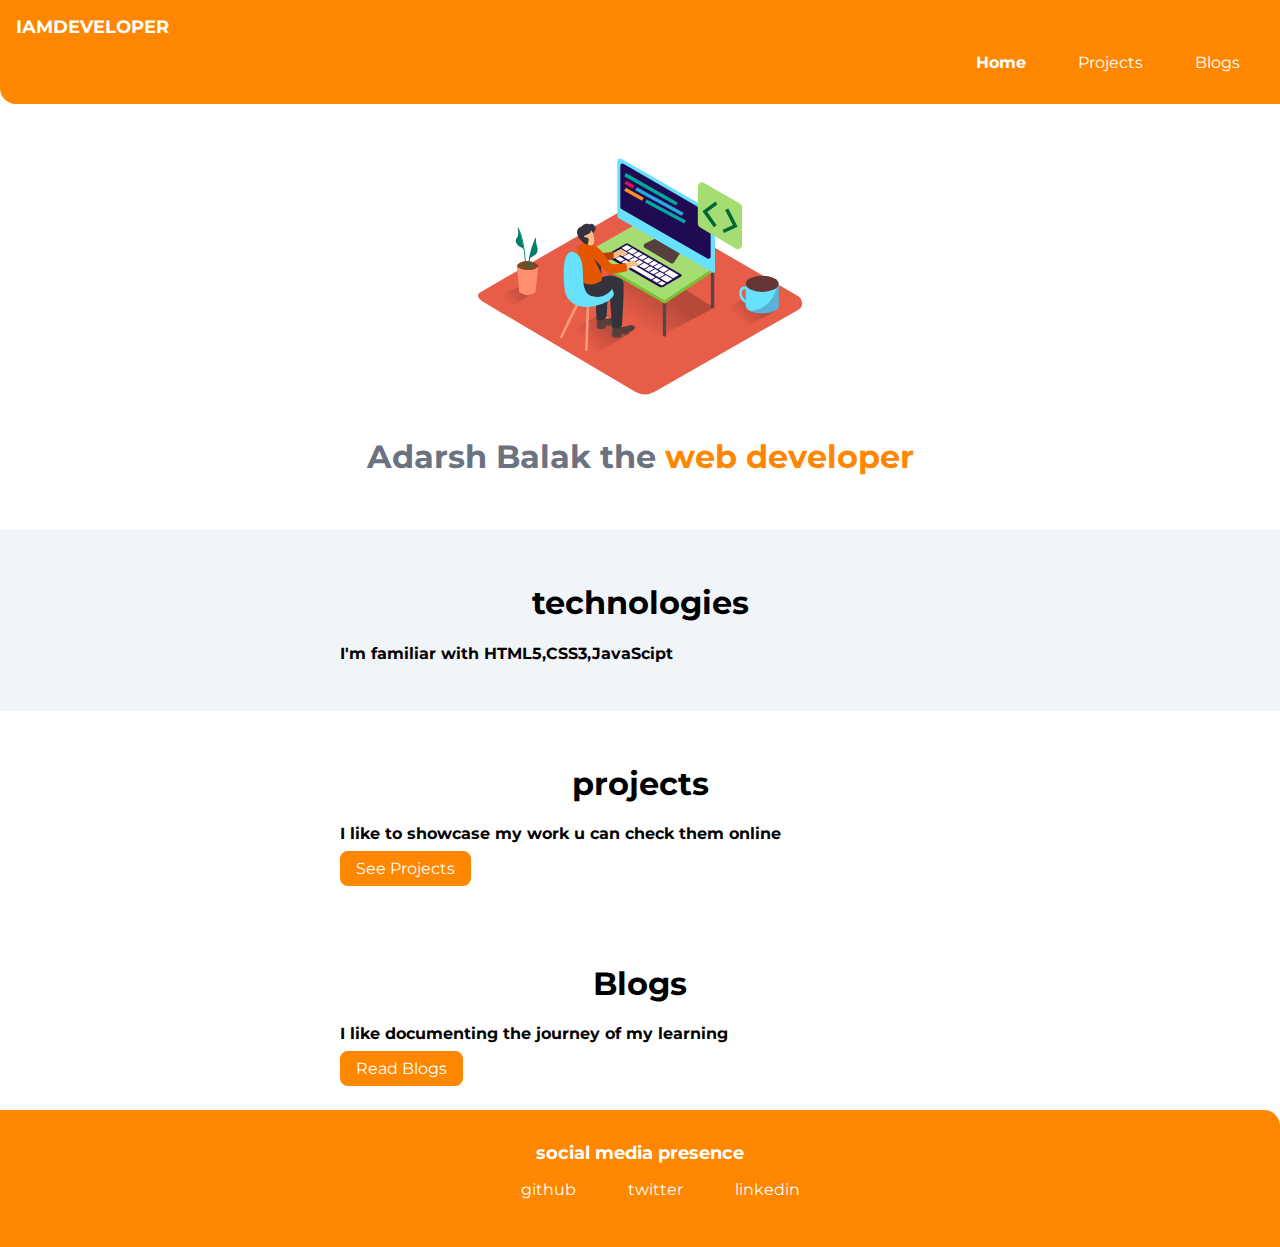
==== index.html @ 3275b61f "added all files" ====
<!DOCTYPE html>
<html lang="en">

<head>
    <meta charset="UTF-8">
    <meta http-equiv="X-UA-Compatible" content="IE=edge">
    <meta name="viewport" content="width=device-width, initial-scale=1.0">
    <title>Home|Adarsh Balika</title>
</head>
<link rel="stylesheet" href="styles.css">

<body>
    <nav class="navigation container">
        <div class="nav-brand">IAMDEVELOPER</div>
        <ul class="list-non-bullet nav-pills">
            <li class="list-item-inline">
                <a class="link link-active" href="/">
                    Home</a>

            </li>
            <li class="list-item-inline">
                <a class="link" href="/projects.html">
                    Projects</a>
            </li>
            <li class="list-item-inline">
                <a class="link" href="/blogs.html">Blogs
                </a>
            </li>
        </ul>

    </nav>

    <header class="hero">
        <img class="hero-image" src="images\hero.svg" alt="">
        <h1 class="hero-heading">Adarsh Balak the
            <span class="heading-inverted">
                web developer</span>
        </h1>
    </header>

    <section class="section ow ">
        <div class="container container-center">
            <h1>technologies</h1>
            <p> <strong>I'm familiar with HTML5,CSS3,JavaScipt</strong> </p>

        </div>
    </section>

    <section class="section">
        <div class="container container-center">
            <h1>projects</h1>
            <p> <strong> I like to showcase my work u can check them online </strong></p>
            <a class=" link link-primary" href="">See Projects</a>

        </div>
    </section>

    <section class="section">
        <div class="container container-center">
            <h1>Blogs</h1>
            <p> <strong>I like documenting the journey of my learning</strong> </p>
            <a class=" link link-primary" href="">Read Blogs</a>
        </div>
    </section>

    <footer class="footer">
        <div class="footer-header">social media presence</div>
        <ul class="scoial-links list-non-bullet">
            <li class="list-item-inline">
                <a class=" link " href="/">github</a>
            </li>
            <li class="list-item-inline">
                <a class=" link " href="/">twitter</a>
            </li>
            <li class="list-item-inline">
                <a class=" link " href="/">linkedin</a>
            </li>

        </ul>
    </footer>
</body>

</html>
---- styles.css ----
@import url('https://fonts.googleapis.com/css2?family=Montserrat:wght@400;700 &display=swap');:root {
    --primary-color: #FF8700;
    --dark-gray:#6b7280;
    --off-white:#f1f5f9;
}

body {
    font-family: 'Montserrat', sans-serif;
    margin: 0px;;
}

.container {
    padding: 0rem 1rem;
}

hr {
    margin: 2rem 0rem;
}

.container-center {
    max-width: 600px;
    margin: auto;
}

.link-primary {
    background-color: var(--primary-color);
    border-radius: 0.5rem;
    color: white;
}

.link-secondary {
    color: var(--primary-color);
    border-radius: 0.5rem;
    border: 1px solid var(--primary-color);
}

.link {
    text-decoration: none;
    padding: 0.5rem 1rem;
    margin-top: 1rem;
    margin-bottom: 1rem;
}

.list-non-bullet {
    list-style: none;
}

.list-item-inline {
    display: inline;
    padding: 0 0.5rem;
}

.margin-md{
    margin:2rem 0rem;
}
.navigation {
    background-color: var(--primary-color);
    color: white;
    padding: 1rem;
    border-bottom-left-radius: 1rem;
}

.navigation .nav-brand {
    font-weight: bold;
    font-size: 1.1rem;
}

.navigation .link {
    color: white;

}

.navigation .nav-pills {
    text-align: right;
}
.navigation .link-active{
    font-weight: bold;
}

.hero{
    padding: 2rem;
    padding-top: 5 rem;
}

.hero .hero-image{
    max-width: 350px;
    display: block;
    margin: auto;
}
.hero .hero-heading{

    color: var(--dark-gray);
    padding-top: 1rem;
    text-align: center;
}
.hero .hero-heading .heading-inverted {
color: var(--primary-color);
}
.section{
    padding: 2rem;
}
.section h1{
    text-align: center;
    
}
.ow{
    background-color: var(--off-white);
}
.footer{
    background-color: var(--primary-color);
    padding: 2rem 1rem;
    text-align: center;
    color: white;
    border-top-right-radius: 1rem;;
}
footer .link{
    color: white;
}
.footer ul{
    padding-inline-start: 40px;
}
.footer .footer-header{
    font-weight: bold;
    font-size: large;
}
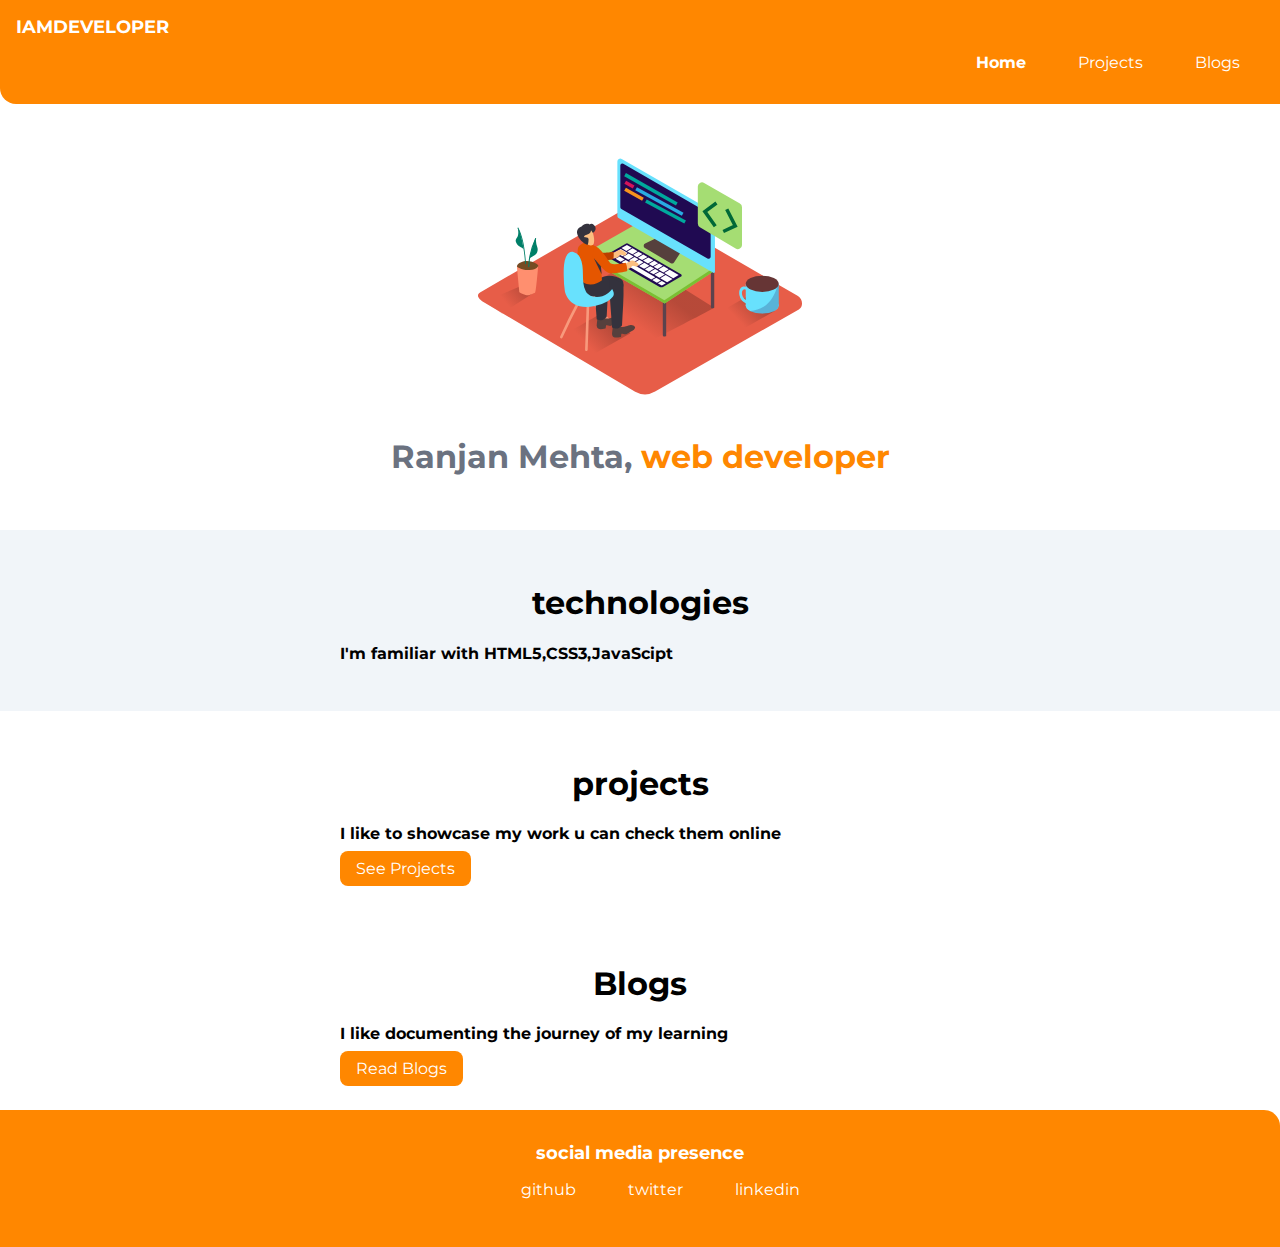
==== commit 0e930a29: "Update index.html" ====
--- a/index.html
+++ b/index.html
@@ -5,7 +5,7 @@
     <meta charset="UTF-8">
     <meta http-equiv="X-UA-Compatible" content="IE=edge">
     <meta name="viewport" content="width=device-width, initial-scale=1.0">
-    <title>Home|Adarsh Balika</title>
+    <title>|Ranjan Mehta</title>
 </head>
 <link rel="stylesheet" href="styles.css">
 
@@ -14,16 +14,16 @@
         <div class="nav-brand">IAMDEVELOPER</div>
         <ul class="list-non-bullet nav-pills">
             <li class="list-item-inline">
-                <a class="link link-active" href="/">
+                <a class="link link-active" href="https://ranjanmehta17.github.io/adarshBalak/index.html">
                     Home</a>
 
             </li>
             <li class="list-item-inline">
-                <a class="link" href="/projects.html">
+                <a class="link" href="projects.html">
                     Projects</a>
             </li>
             <li class="list-item-inline">
-                <a class="link" href="/blogs.html">Blogs
+                <a class="link" href="blogs.html">Blogs
                 </a>
             </li>
         </ul>
@@ -32,7 +32,7 @@
 
     <header class="hero">
         <img class="hero-image" src="images\hero.svg" alt="">
-        <h1 class="hero-heading">Adarsh Balak the
+        <h1 class="hero-heading">Ranjan Mehta,
             <span class="heading-inverted">
                 web developer</span>
         </h1>
@@ -80,4 +80,4 @@
     </footer>
 </body>
 
-</html>+</html>
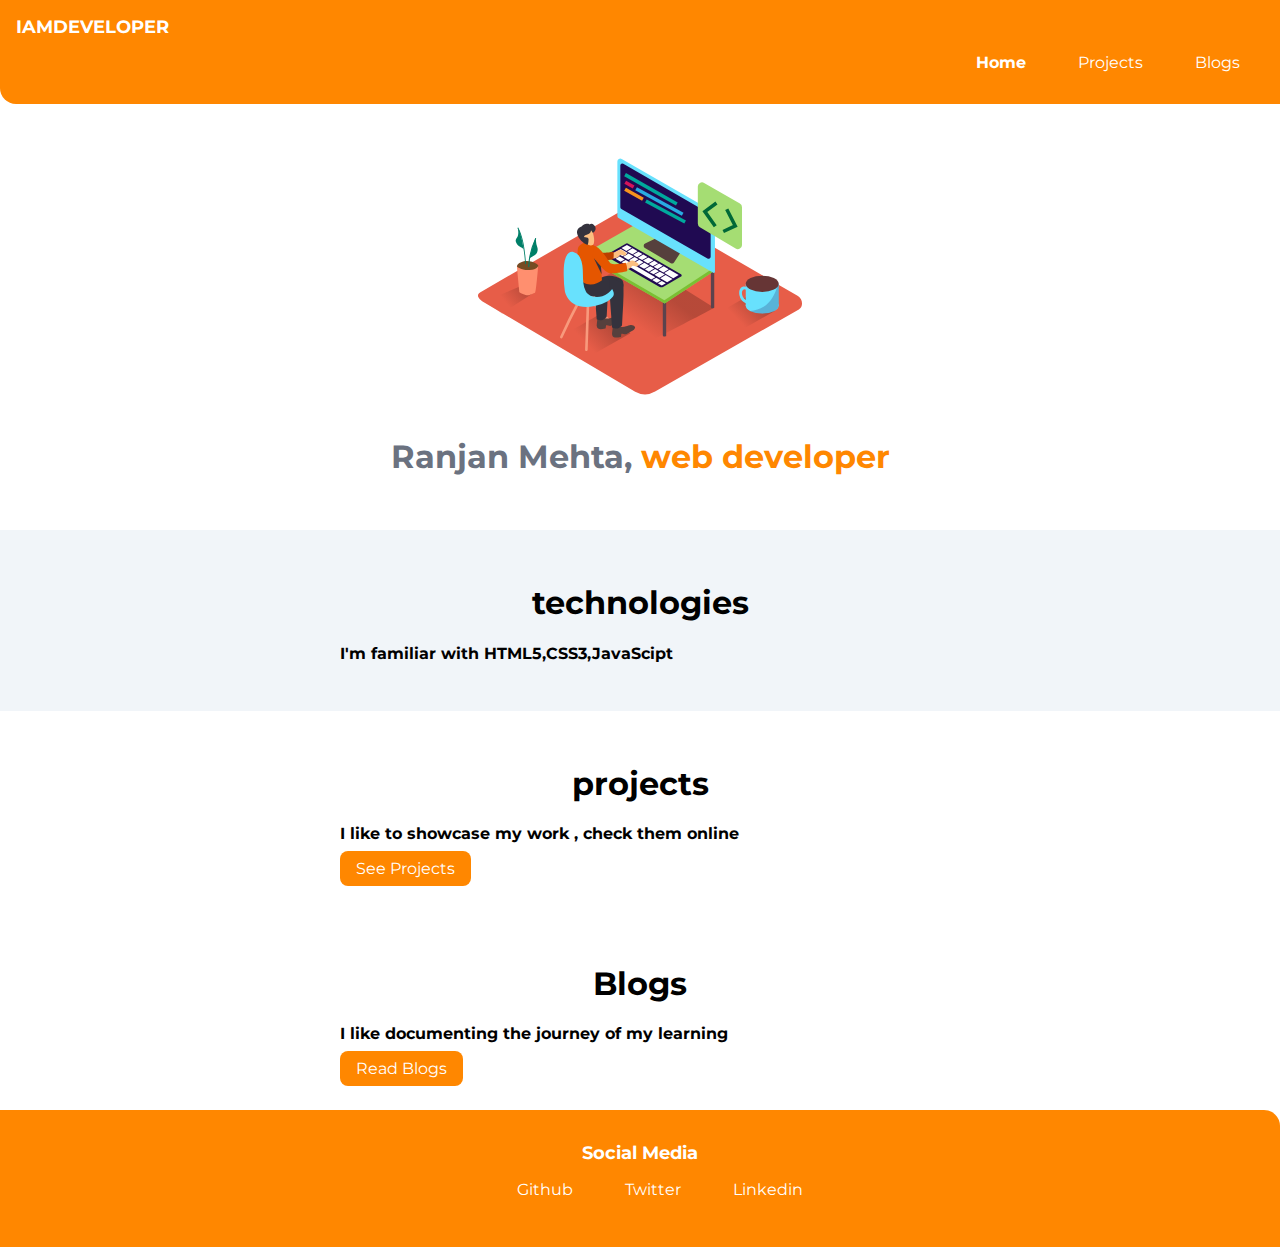
==== commit e185578d: "Update index.html" ====
--- a/index.html
+++ b/index.html
@@ -49,7 +49,7 @@
     <section class="section">
         <div class="container container-center">
             <h1>projects</h1>
-            <p> <strong> I like to showcase my work u can check them online </strong></p>
+            <p> <strong> I like to showcase my work , check them online </strong></p>
             <a class=" link link-primary" href="">See Projects</a>
 
         </div>
@@ -64,16 +64,16 @@
     </section>
 
     <footer class="footer">
-        <div class="footer-header">social media presence</div>
+        <div class="footer-header">Social Media </div>
         <ul class="scoial-links list-non-bullet">
             <li class="list-item-inline">
-                <a class=" link " href="/">github</a>
+                <a class=" link " href="https://github.com/ranjanmehta17">Github</a>
             </li>
             <li class="list-item-inline">
-                <a class=" link " href="/">twitter</a>
+                <a class=" link " href="https://twitter.com/Rnjn07">Twitter</a>
             </li>
             <li class="list-item-inline">
-                <a class=" link " href="/">linkedin</a>
+                <a class=" link " href="https://www.linkedin.com/in/ranjan-mehta01/">Linkedin</a>
             </li>
 
         </ul>
